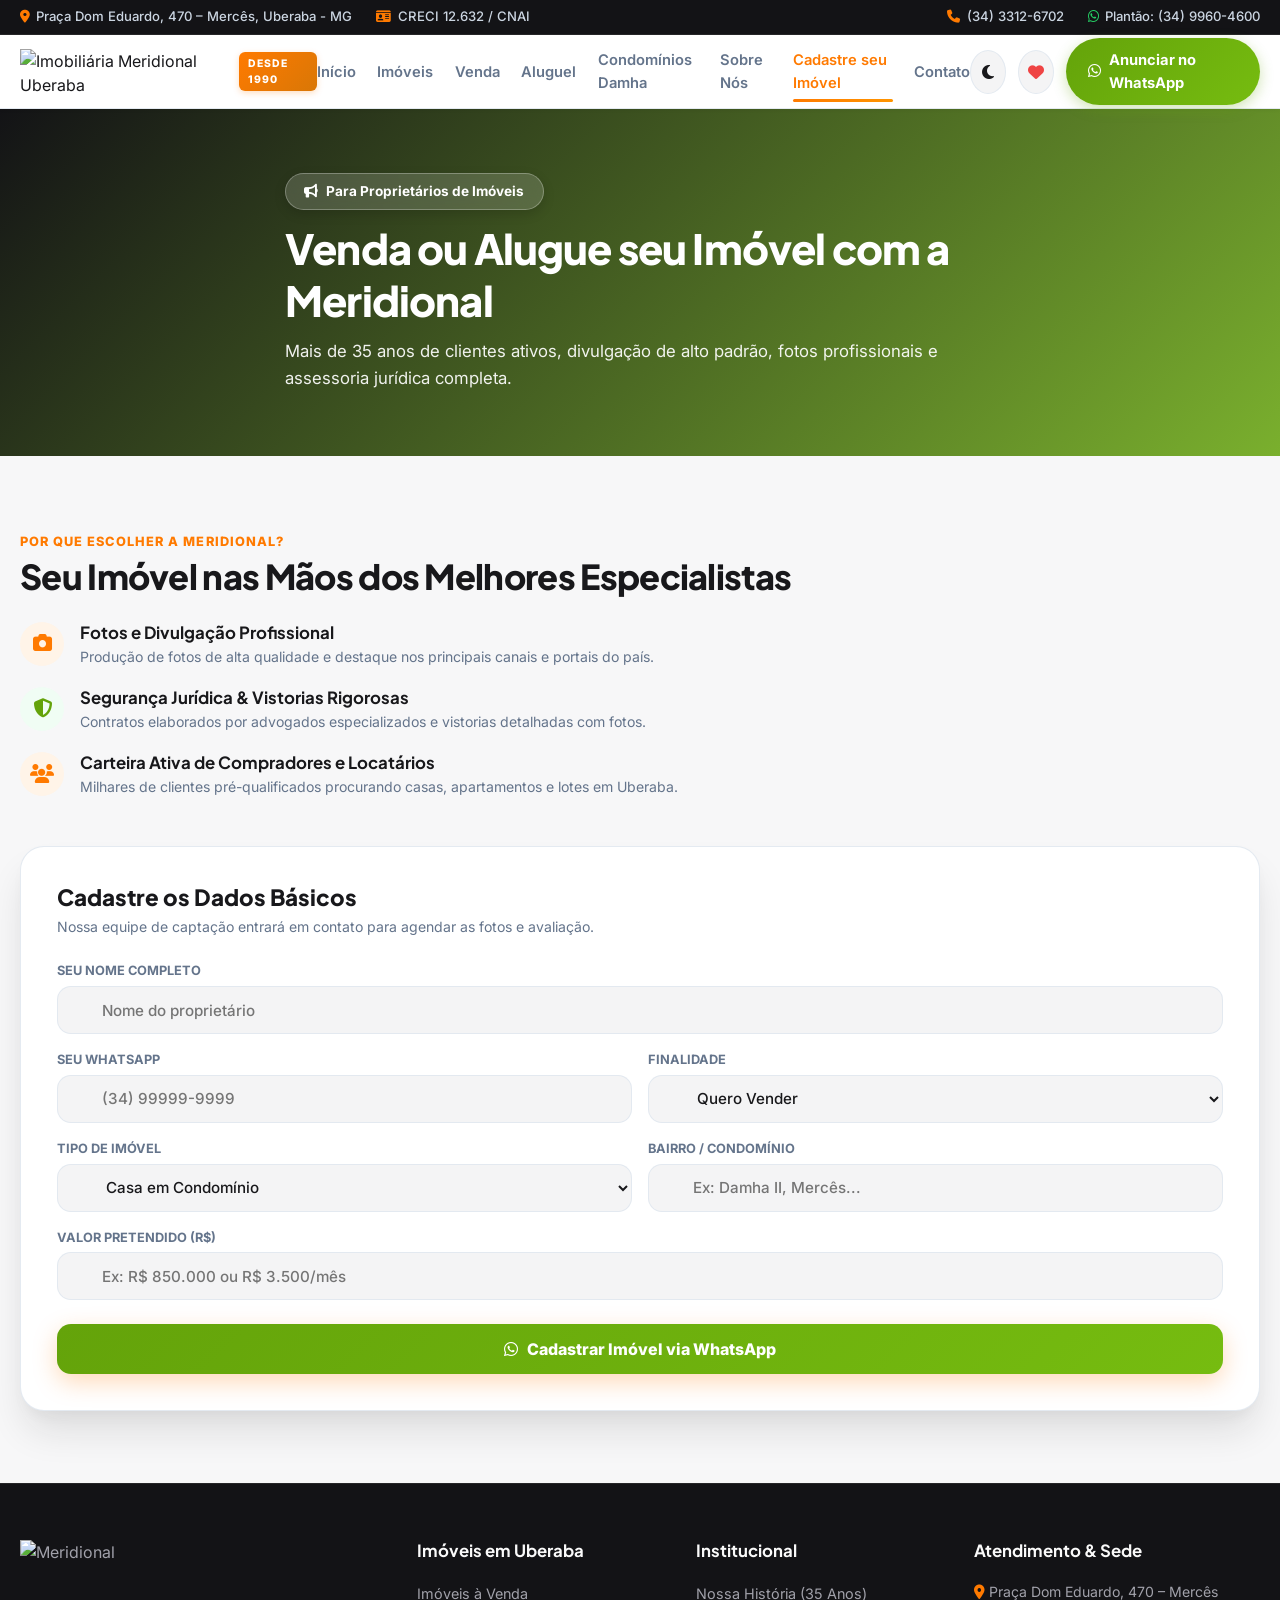
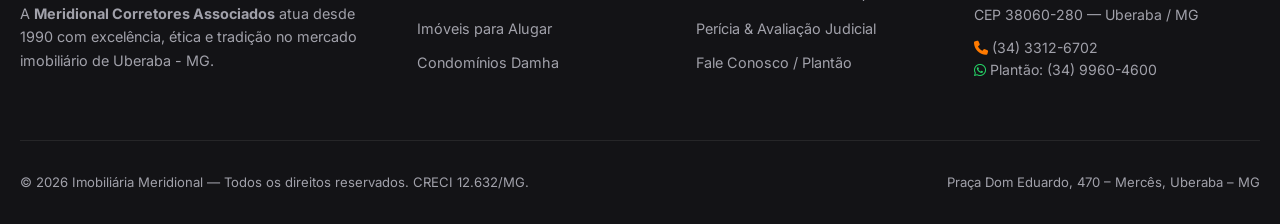
==== anunciar.html @ 5fe3a217 "feat: complete multi-page architecture with property details, catalog, about us, contact, owners, an" ====
<!DOCTYPE html>
<html lang="pt-BR">
<head>
  <meta charset="UTF-8" />
  <meta name="viewport" content="width=device-width, initial-scale=1.0, maximum-scale=5.0" />
  <meta name="theme-color" content="#FF7A00" />
  <title>Cadastre seu Imóvel | Imobiliária Meridional Uberaba</title>

  <!-- PWA & Favicon -->
  <link rel="manifest" href="manifest.json" />
  <link rel="icon" type="image/png" href="https://meridional.imb.br/images/favicon.png" />
  <link rel="apple-touch-icon" href="https://meridional.imb.br/images/favicon.png" />

  <!-- Fonts & Icons -->
  <link rel="preconnect" href="https://fonts.googleapis.com" />
  <link rel="preconnect" href="https://fonts.gstatic.com" crossorigin />
  <link href="https://fonts.googleapis.com/css2?family=Inter:wght@400;500;600;700&family=Plus+Jakarta+Sans:wght@500;600;700;800&display=swap" rel="stylesheet" />
  <link rel="stylesheet" href="https://cdnjs.cloudflare.com/ajax/libs/font-awesome/6.5.1/css/all.min.css" />

  <!-- Stylesheet -->
  <link rel="stylesheet" href="css/styles.css" />
</head>
<body>

  <!-- Top Institutional Bar -->
  <div class="top-institutional-bar">
    <div class="container top-bar-inner">
      <div class="top-bar-info">
        <span><i class="fa-solid fa-location-dot" style="color: var(--primary);"></i> Praça Dom Eduardo, 470 – Mercês, Uberaba - MG</span>
        <span><i class="fa-solid fa-id-card" style="color: var(--primary);"></i> CRECI 12.632 / CNAI</span>
      </div>
      <div class="top-bar-info">
        <span><i class="fa-solid fa-phone" style="color: var(--primary);"></i> (34) 3312-6702</span>
        <span><i class="fa-brands fa-whatsapp" style="color: #25D366;"></i> Plantão: (34) 9960-4600</span>
      </div>
    </div>
  </div>

  <!-- Site Header -->
  <header class="site-header">
    <div class="container header-inner">
      <a href="index.html" class="brand-logo-wrap">
        <img src="https://meridional.imb.br/meridional.png" alt="Imobiliária Meridional Uberaba" class="brand-logo-img" />
        <span class="brand-tag-since">Desde 1990</span>
      </a>

      <!-- Desktop Navigation -->
      <nav class="desktop-nav">
        <a href="index.html" class="nav-link">Início</a>
        <a href="imoveis.html" class="nav-link">Imóveis</a>
        <a href="imoveis.html?finalidade=venda" class="nav-link">Venda</a>
        <a href="imoveis.html?finalidade=aluguel" class="nav-link">Aluguel</a>
        <a href="imoveis.html?tipo=damha" class="nav-link">Condomínios Damha</a>
        <a href="sobre.html" class="nav-link">Sobre Nós</a>
        <a href="anunciar.html" class="nav-link active">Cadastre seu Imóvel</a>
        <a href="contato.html" class="nav-link">Contato</a>
      </nav>

      <!-- Header Actions -->
      <div class="header-actions">
        <button id="themeToggleBtn" class="btn-icon-circle" onclick="window.meridionalApp.toggleTheme()" title="Alternar Modo Escuro / Claro" aria-label="Alternar Tema">
          <i class="fa-solid fa-moon"></i>
        </button>
        <a href="favoritos.html" class="btn-icon-circle" style="position: relative;" title="Meus Favoritos" aria-label="Ver Favoritos">
          <i class="fa-solid fa-heart" style="color: #EF4444;"></i>
          <span class="badge-count favorites-badge-count" style="display: none;">0</span>
        </a>
        <a href="https://api.whatsapp.com/send?phone=553499604600&text=Ol%C3%A1!%20Sou%20propriet%C3%A1rio%20e%20quero%20anunciar%20meu%20im%C3%B3vel." target="_blank" class="btn-header-cta">
          <i class="fa-brands fa-whatsapp"></i> Anunciar no WhatsApp
        </a>
      </div>
    </div>
  </header>

  <!-- Hero Anunciar -->
  <section style="background: linear-gradient(135deg, var(--dark-header) 0%, rgba(100,163,10,0.85) 100%), url('https://meridional.imb.br/img_slyde.php?img=banners/slyde-2.jpg&width=1200&height=400') center/cover no-repeat; padding: 4rem 0; color: #fff;">
    <div class="container text-center" style="max-width: 750px; margin: 0 auto;">
      <div class="hero-pill" style="margin-bottom: 0.75rem;">
        <i class="fa-solid fa-bullhorn"></i> Para Proprietários de Imóveis
      </div>
      <h1 style="font-size: 2.6rem; font-weight: 800; letter-spacing: -0.02em; color: #fff; margin-bottom: 0.75rem;">
        Venda ou Alugue seu Imóvel com a Meridional
      </h1>
      <p style="color: rgba(255,255,255,0.92); font-size: 1.05rem; line-height: 1.6;">
        Mais de 35 anos de clientes ativos, divulgação de alto padrão, fotos profissionais e assessoria jurídica completa.
      </p>
    </div>
  </section>

  <!-- Form & Vantagens -->
  <main class="container section-padding">
    <div style="display: grid; grid-template-columns: 1fr; gap: 3rem; align-items: start;" class="quemsomos-grid">
      <!-- Vantagens de anunciar com a Meridional -->
      <div>
        <span class="section-tag">Por Que Escolher a Meridional?</span>
        <h2 class="section-title" style="margin-bottom: 1.5rem;">Seu Imóvel nas Mãos dos Melhores Especialistas</h2>

        <div style="display: flex; flex-direction: column; gap: 1.25rem;">
          <div style="display: flex; gap: 1rem; align-items: flex-start;">
            <div style="width: 44px; height: 44px; border-radius: 50%; background: var(--primary-light); color: var(--primary); display: flex; align-items: center; justify-content: center; font-size: 1.2rem; flex-shrink: 0;">
              <i class="fa-solid fa-camera"></i>
            </div>
            <div>
              <h4 style="font-weight: 700; font-size: 1.05rem; margin-bottom: 0.2rem;">Fotos e Divulgação Profissional</h4>
              <p style="color: var(--text-muted); font-size: 0.88rem; line-height: 1.5;">Produção de fotos de alta qualidade e destaque nos principais canais e portais do país.</p>
            </div>
          </div>

          <div style="display: flex; gap: 1rem; align-items: flex-start;">
            <div style="width: 44px; height: 44px; border-radius: 50%; background: var(--secondary-light); color: var(--secondary); display: flex; align-items: center; justify-content: center; font-size: 1.2rem; flex-shrink: 0;">
              <i class="fa-solid fa-shield-halved"></i>
            </div>
            <div>
              <h4 style="font-weight: 700; font-size: 1.05rem; margin-bottom: 0.2rem;">Segurança Jurídica & Vistorias Rigorosas</h4>
              <p style="color: var(--text-muted); font-size: 0.88rem; line-height: 1.5;">Contratos elaborados por advogados especializados e vistorias detalhadas com fotos.</p>
            </div>
          </div>

          <div style="display: flex; gap: 1rem; align-items: flex-start;">
            <div style="width: 44px; height: 44px; border-radius: 50%; background: var(--primary-light); color: var(--primary); display: flex; align-items: center; justify-content: center; font-size: 1.2rem; flex-shrink: 0;">
              <i class="fa-solid fa-users"></i>
            </div>
            <div>
              <h4 style="font-weight: 700; font-size: 1.05rem; margin-bottom: 0.2rem;">Carteira Ativa de Compradores e Locatários</h4>
              <p style="color: var(--text-muted); font-size: 0.88rem; line-height: 1.5;">Milhares de clientes pré-qualificados procurando casas, apartamentos e lotes em Uberaba.</p>
            </div>
          </div>
        </div>
      </div>

      <!-- Formulário do Proprietário -->
      <div style="background: var(--bg-card); border-radius: var(--radius-xl); padding: 2.25rem; border: 1px solid var(--border-light); box-shadow: var(--shadow-xl);">
        <h3 style="font-size: 1.4rem; font-weight: 800; margin-bottom: 0.35rem;">Cadastre os Dados Básicos</h3>
        <p style="color: var(--text-muted); font-size: 0.88rem; margin-bottom: 1.5rem;">Nossa equipe de captação entrará em contato para agendar as fotos e avaliação.</p>

        <form id="ownerDirectForm" style="display: flex; flex-direction: column; gap: 1rem;">
          <div>
            <label style="font-size: 0.8rem; font-weight: 700; color: var(--text-muted); text-transform: uppercase; margin-bottom: 0.35rem; display: block;">Seu Nome Completo</label>
            <input type="text" id="ownerName" required placeholder="Nome do proprietário" class="search-input" style="height: 48px; background: var(--bg-card-subtle);" />
          </div>

          <div style="display: grid; grid-template-columns: 1fr 1fr; gap: 1rem;">
            <div>
              <label style="font-size: 0.8rem; font-weight: 700; color: var(--text-muted); text-transform: uppercase; margin-bottom: 0.35rem; display: block;">Seu WhatsApp</label>
              <input type="tel" id="ownerPhone" required placeholder="(34) 99999-9999" class="search-input" style="height: 48px; background: var(--bg-card-subtle);" />
            </div>
            <div>
              <label style="font-size: 0.8rem; font-weight: 700; color: var(--text-muted); text-transform: uppercase; margin-bottom: 0.35rem; display: block;">Finalidade</label>
              <select id="ownerPurpose" class="search-select" style="height: 48px; background: var(--bg-card-subtle);">
                <option value="Venda">Quero Vender</option>
                <option value="Locação">Quero Alugar</option>
                <option value="Venda ou Locação">Venda ou Locação</option>
              </select>
            </div>
          </div>

          <div style="display: grid; grid-template-columns: 1fr 1fr; gap: 1rem;">
            <div>
              <label style="font-size: 0.8rem; font-weight: 700; color: var(--text-muted); text-transform: uppercase; margin-bottom: 0.35rem; display: block;">Tipo de Imóvel</label>
              <select id="ownerType" class="search-select" style="height: 48px; background: var(--bg-card-subtle);">
                <option value="Casa em Condomínio">Casa em Condomínio</option>
                <option value="Casa de Rua">Casa de Rua</option>
                <option value="Apartamento">Apartamento</option>
                <option value="Terreno / Lote">Terreno / Lote</option>
                <option value="Imóvel Comercial">Imóvel Comercial</option>
                <option value="Chácara / Rural">Chácara / Rural</option>
              </select>
            </div>
            <div>
              <label style="font-size: 0.8rem; font-weight: 700; color: var(--text-muted); text-transform: uppercase; margin-bottom: 0.35rem; display: block;">Bairro / Condomínio</label>
              <input type="text" id="ownerNeighborhood" required placeholder="Ex: Damha II, Mercês..." class="search-input" style="height: 48px; background: var(--bg-card-subtle);" />
            </div>
          </div>

          <div>
            <label style="font-size: 0.8rem; font-weight: 700; color: var(--text-muted); text-transform: uppercase; margin-bottom: 0.35rem; display: block;">Valor Pretendido (R$)</label>
            <input type="text" id="ownerPrice" placeholder="Ex: R$ 850.000 ou R$ 3.500/mês" class="search-input" style="height: 48px; background: var(--bg-card-subtle);" />
          </div>

          <button type="submit" class="btn-search-submit" style="margin-top: 0.5rem; height: 50px; font-size: 1rem; background: var(--gradient-secondary);">
            <i class="fa-brands fa-whatsapp"></i> Cadastrar Imóvel via WhatsApp
          </button>
        </form>
      </div>
    </div>
  </main>

  <!-- Mobile Bottom Navigation Bar -->
  <nav class="mobile-bottom-nav">
    <a href="index.html" class="bottom-nav-item">
      <i class="fa-solid fa-house"></i>
      <span>Início</span>
    </a>
    <a href="imoveis.html" class="bottom-nav-item">
      <i class="fa-solid fa-magnifying-glass"></i>
      <span>Buscar</span>
    </a>
    <a href="favoritos.html" class="bottom-nav-item">
      <i class="fa-solid fa-heart"></i>
      <span>Favoritos</span>
      <span class="badge-count favorites-badge-count" style="display: none;">0</span>
    </a>
    <a href="anunciar.html" class="bottom-nav-item active">
      <i class="fa-solid fa-circle-plus"></i>
      <span>Anunciar</span>
    </a>
    <a href="https://api.whatsapp.com/send?phone=553499604600&text=Ol%C3%A1!%20Gostaria%20de%20atendimento%20imobili%C3%A1rio." target="_blank" class="bottom-nav-item">
      <i class="fa-brands fa-whatsapp" style="color: #25D366;"></i>
      <span>WhatsApp</span>
    </a>
  </nav>

  <!-- Site Footer -->
  <footer class="site-footer">
    <div class="container">
      <div class="footer-grid">
        <div>
          <div class="brand-logo-wrap" style="margin-bottom: 1rem;">
            <img src="https://meridional.imb.br/meridional.png" alt="Meridional" class="brand-logo-img" />
          </div>
          <p style="font-size: 0.9rem; line-height: 1.6; margin-bottom: 1.25rem;">
            A <strong>Meridional Corretores Associados</strong> atua desde 1990 com excelência, ética e tradição no mercado imobiliário de Uberaba - MG.
          </p>
        </div>

        <div>
          <h4 class="footer-title">Imóveis em Uberaba</h4>
          <ul class="footer-links">
            <li><a href="imoveis.html?finalidade=venda" class="footer-link">Imóveis à Venda</a></li>
            <li><a href="imoveis.html?finalidade=aluguel" class="footer-link">Imóveis para Alugar</a></li>
            <li><a href="imoveis.html?tipo=damha" class="footer-link">Condomínios Damha</a></li>
          </ul>
        </div>

        <div>
          <h4 class="footer-title">Institucional</h4>
          <ul class="footer-links">
            <li><a href="sobre.html" class="footer-link">Nossa História (35 Anos)</a></li>
            <li><a href="sobre.html#perito" class="footer-link">Perícia & Avaliação Judicial</a></li>
            <li><a href="contato.html" class="footer-link">Fale Conosco / Plantão</a></li>
          </ul>
        </div>

        <div>
          <h4 class="footer-title">Atendimento & Sede</h4>
          <p style="font-size: 0.88rem; line-height: 1.6; margin-bottom: 0.65rem;">
            <i class="fa-solid fa-location-dot" style="color: var(--primary);"></i> Praça Dom Eduardo, 470 – Mercês<br />
            CEP 38060-280 — Uberaba / MG
          </p>
          <p style="font-size: 0.88rem; line-height: 1.6;">
            <i class="fa-solid fa-phone" style="color: var(--primary);"></i> (34) 3312-6702<br />
            <i class="fa-brands fa-whatsapp" style="color: #25D366;"></i> Plantão: (34) 9960-4600
          </p>
        </div>
      </div>

      <div class="footer-bottom">
        <p>© 2026 Imobiliária Meridional — Todos os direitos reservados. CRECI 12.632/MG.</p>
        <p>Praça Dom Eduardo, 470 – Mercês, Uberaba – MG</p>
      </div>
    </div>
  </footer>

  <!-- Scripts -->
  <script src="js/data.js"></script>
  <script src="js/app.js"></script>
  <script>
    document.addEventListener('DOMContentLoaded', () => {
      const form = document.getElementById('ownerDirectForm');
      if (form) {
        form.addEventListener('submit', (e) => {
          e.preventDefault();
          const name = document.getElementById('ownerName').value;
          const phone = document.getElementById('ownerPhone').value;
          const purpose = document.getElementById('ownerPurpose').value;
          const type = document.getElementById('ownerType').value;
          const neighborhood = document.getElementById('ownerNeighborhood').value;
          const price = document.getElementById('ownerPrice').value;

          const msg = `Ol%C3%A1,%20quero%20anunciar%20meu%20im%C3%B3vel%20na%20Meridional:%0A- Propriet%C3%A1rio:%20${encodeURIComponent(name)}%0A- Telefone:%20${encodeURIComponent(phone)}%0A- Finalidade:%20${encodeURIComponent(purpose)}%0A- Tipo:%20${encodeURIComponent(type)}%0A- Bairro:%20${encodeURIComponent(neighborhood)}%0A- Valor%20Pretendido:%20${encodeURIComponent(price)}`;
          window.open(`https://api.whatsapp.com/send?phone=553499604600&text=${msg}`, '_blank');
        });
      }
    });
  </script>
</body>
</html>
---- css/styles.css ----
/* ==========================================================================
   Imobiliária Meridional - Design System & Stylesheet Completo (49 Melhorias)
   Cores Oficiais: Laranja (#FF7A00), Verde (#64A30A/#25D366), Grafite (#18181B)
   PWA, Bottom Sheet, Dual Slider, Comparador, Mapas, Skeleton e Impressão PDF
   ========================================================================== */

:root {
  /* Identidade Visual Meridional Original */
  --primary: #FF7A00;
  --primary-hover: #E66E00;
  --primary-active: #CC6200;
  --primary-light: #FFF4E8;
  --primary-rgb: 255, 122, 0;
  --gradient-primary: linear-gradient(135deg, #FF7A00 0%, #FF9500 100%);
  --gradient-primary-hover: linear-gradient(135deg, #E66E00 0%, #FF7A00 100%);

  --secondary: #64A30A;
  --secondary-hover: #538A07;
  --secondary-light: #F0FDF4;
  --gradient-secondary: linear-gradient(135deg, #64A30A 0%, #76BC10 100%);

  --dark-header: #131316;
  --dark-header-subtle: #1C1C21;

  --accent: #FF7A00;
  --success: #25D366;
  --warning: #F59E0B;
  --danger: #EF4444;

  /* Surfaces & Backgrounds */
  --bg-main: #F7F7F8;
  --bg-card: #FFFFFF;
  --bg-card-glass: rgba(255, 255, 255, 0.92);
  --bg-card-subtle: #F4F4F5;
  
  /* Text & Foregrounds */
  --text-main: #18181B;
  --text-muted: #64748B;
  --text-light: #94A3B8;
  --text-inverse: #FFFFFF;

  /* Borders & Shadows */
  --border-light: rgba(226, 232, 240, 0.9);
  --border-glass: rgba(255, 255, 255, 0.6);
  --border-focus: #FF7A00;
  
  --shadow-xs: 0 1px 2px 0 rgba(0, 0, 0, 0.04);
  --shadow-sm: 0 2px 4px -1px rgba(0, 0, 0, 0.06);
  --shadow-md: 0 6px 16px -2px rgba(24, 24, 27, 0.08), 0 2px 6px -2px rgba(24, 24, 27, 0.03);
  --shadow-lg: 0 12px 24px -4px rgba(24, 24, 27, 0.1), 0 4px 8px -4px rgba(24, 24, 27, 0.04);
  --shadow-xl: 0 24px 38px -6px rgba(24, 24, 27, 0.12), 0 8px 16px -6px rgba(24, 24, 27, 0.05);
  --shadow-glow: 0 8px 24px rgba(255, 122, 0, 0.28);

  /* Layout & Sizing */
  --radius-xs: 6px;
  --radius-sm: 10px;
  --radius-md: 14px;
  --radius-lg: 18px;
  --radius-xl: 24px;
  --radius-full: 9999px;
  --header-height: 74px;
  --bottom-nav-height: 68px;

  /* Typography */
  --font-heading: 'Plus Jakarta Sans', system-ui, -apple-system, sans-serif;
  --font-body: 'Inter', system-ui, -apple-system, sans-serif;
}

/* Dark Theme Overrides */
[data-theme="dark"] {
  --bg-main: #0B0B0E;
  --bg-card: #141418;
  --bg-card-glass: rgba(20, 20, 24, 0.92);
  --bg-card-subtle: #1F1F26;
  
  --text-main: #F8FAFC;
  --text-muted: #94A3B8;
  --text-light: #64748B;

  --border-light: rgba(51, 65, 85, 0.5);
  --border-glass: rgba(255, 255, 255, 0.07);

  --shadow-md: 0 6px 16px -2px rgba(0, 0, 0, 0.6);
  --shadow-lg: 0 12px 24px -4px rgba(0, 0, 0, 0.7);
  --shadow-xl: 0 24px 38px -6px rgba(0, 0, 0, 0.8);
  --shadow-glow: 0 8px 24px rgba(255, 122, 0, 0.4);
}

/* Reset & Base */
*, *::before, *::after {
  box-sizing: border-box;
  margin: 0;
  padding: 0;
  -webkit-tap-highlight-color: transparent;
}

html {
  font-size: 16px;
  scroll-behavior: smooth;
}

body {
  font-family: var(--font-body);
  background-color: var(--bg-main);
  color: var(--text-main);
  line-height: 1.5;
  overflow-x: hidden;
  padding-bottom: var(--bottom-nav-height);
  transition: background-color 0.3s ease, color 0.3s ease;
}

@media (min-width: 1024px) {
  body {
    padding-bottom: 0;
  }
}

img {
  max-width: 100%;
  height: auto;
  display: block;
}

button, input, select, textarea {
  font-family: inherit;
  font-size: 1rem;
  border: none;
  outline: none;
}

button {
  cursor: pointer;
  user-select: none;
}

a {
  color: inherit;
  text-decoration: none;
}

h1, h2, h3, h4, h5, h6 {
  font-family: var(--font-heading);
  font-weight: 700;
  color: var(--text-main);
  line-height: 1.25;
}

.container {
  width: 100%;
  max-width: 1280px;
  margin-left: auto;
  margin-right: auto;
  padding-left: 1.25rem;
  padding-right: 1.25rem;
}

.section-padding {
  padding-top: 3rem;
  padding-bottom: 3rem;
}

@media (min-width: 768px) {
  .section-padding {
    padding-top: 4.5rem;
    padding-bottom: 4.5rem;
  }
}

/* Top Institutional Mini-Bar */
.top-institutional-bar {
  background: var(--dark-header);
  color: #CBD5E1;
  font-size: 0.82rem;
  padding: 0.45rem 0;
  border-bottom: 1px solid rgba(255, 255, 255, 0.08);
}

.top-bar-inner {
  display: flex;
  justify-content: space-between;
  align-items: center;
}

.top-bar-info {
  display: flex;
  align-items: center;
  gap: 1.5rem;
}

.top-bar-info span {
  display: flex;
  align-items: center;
  gap: 0.4rem;
  font-weight: 500;
}

/* Site Header */
.site-header {
  position: sticky;
  top: 0;
  left: 0;
  right: 0;
  height: var(--header-height);
  background: var(--bg-card-glass);
  backdrop-filter: blur(20px);
  -webkit-backdrop-filter: blur(20px);
  border-bottom: 1px solid var(--border-light);
  z-index: 1000;
  display: flex;
  align-items: center;
  box-shadow: var(--shadow-sm);
  transition: all 0.3s cubic-bezier(0.16, 1, 0.3, 1);
}

.header-inner {
  display: flex;
  align-items: center;
  justify-content: space-between;
  width: 100%;
}

.brand-logo-wrap {
  display: flex;
  align-items: center;
  gap: 0.9rem;
  cursor: pointer;
  transition: transform 0.2s ease;
}

.brand-logo-wrap:hover {
  transform: scale(1.02);
}

.brand-logo-img {
  height: 46px;
  width: auto;
  object-fit: contain;
}

.brand-logo-fallback {
  display: flex;
  align-items: center;
  gap: 0.5rem;
  font-weight: 800;
  font-size: 1.35rem;
  color: var(--text-main);
  letter-spacing: -0.02em;
}

.brand-tag-since {
  font-size: 0.65rem;
  font-weight: 800;
  text-transform: uppercase;
  background: linear-gradient(135deg, #FF7A00 0%, #D97706 100%);
  color: #fff;
  padding: 0.25rem 0.55rem;
  border-radius: var(--radius-xs);
  letter-spacing: 0.08em;
  box-shadow: 0 2px 6px rgba(255, 122, 0, 0.25);
}

.desktop-nav {
  display: none;
  align-items: center;
  gap: 1.35rem;
}

@media (min-width: 1024px) {
  .desktop-nav {
    display: flex;
  }
}

.nav-link {
  font-weight: 600;
  font-size: 0.92rem;
  color: var(--text-muted);
  transition: all 0.2s ease;
  position: relative;
  padding: 0.5rem 0;
}

.nav-link:hover, .nav-link.active {
  color: var(--primary);
}

.nav-link.active::after {
  content: '';
  position: absolute;
  bottom: 0;
  left: 0;
  right: 0;
  height: 3px;
  background: var(--gradient-primary);
  border-radius: 2px;
}

.header-actions {
  display: flex;
  align-items: center;
  gap: 0.75rem;
}

.btn-icon-circle {
  width: 44px;
  height: 44px;
  border-radius: 50%;
  background: var(--bg-card-subtle);
  color: var(--text-main);
  display: flex;
  align-items: center;
  justify-content: center;
  border: 1px solid var(--border-light);
  transition: all 0.2s ease;
}

.btn-icon-circle:hover {
  background: var(--primary-light);
  color: var(--primary);
  border-color: var(--primary);
  transform: translateY(-2px);
  box-shadow: var(--shadow-sm);
}

.btn-header-cta {
  display: none;
  align-items: center;
  gap: 0.5rem;
  background: var(--gradient-secondary);
  color: #fff;
  padding: 0.7rem 1.35rem;
  border-radius: var(--radius-full);
  font-weight: 700;
  font-size: 0.92rem;
  box-shadow: 0 4px 14px rgba(100, 163, 10, 0.3);
  transition: all 0.25s cubic-bezier(0.16, 1, 0.3, 1);
}

@media (min-width: 768px) {
  .btn-header-cta {
    display: inline-flex;
  }
}

.btn-header-cta:hover {
  transform: translateY(-2px);
  box-shadow: 0 6px 20px rgba(100, 163, 10, 0.4);
}

/* Mobile Bottom Navigation Bar */
.mobile-bottom-nav {
  position: fixed;
  bottom: 0;
  left: 0;
  right: 0;
  height: var(--bottom-nav-height);
  background: var(--bg-card-glass);
  backdrop-filter: blur(24px);
  -webkit-backdrop-filter: blur(24px);
  border-top: 1px solid var(--border-light);
  display: flex;
  align-items: center;
  justify-content: space-around;
  z-index: 1000;
  padding-bottom: env(safe-area-inset-bottom, 0);
  box-shadow: 0 -4px 20px rgba(0, 0, 0, 0.08);
}

@media (min-width: 1024px) {
  .mobile-bottom-nav {
    display: none;
  }
}

.bottom-nav-item {
  display: flex;
  flex-direction: column;
  align-items: center;
  justify-content: center;
  gap: 0.2rem;
  color: var(--text-muted);
  font-size: 0.72rem;
  font-weight: 600;
  flex: 1;
  height: 100%;
  position: relative;
  transition: all 0.2s ease;
}

.bottom-nav-item i {
  font-size: 1.25rem;
  transition: transform 0.2s cubic-bezier(0.175, 0.885, 0.32, 1.275);
}

.bottom-nav-item.active {
  color: var(--primary);
}

.bottom-nav-item.active i {
  transform: translateY(-3px) scale(1.1);
}

.bottom-nav-item .badge-count {
  position: absolute;
  top: 6px;
  right: calc(50% - 16px);
  background: var(--gradient-primary);
  color: #fff;
  font-size: 0.65rem;
  font-weight: 800;
  min-width: 18px;
  height: 18px;
  border-radius: 9px;
  display: flex;
  align-items: center;
  justify-content: center;
  padding: 0 4px;
  box-shadow: 0 2px 6px rgba(255, 122, 0, 0.4);
}

/* Hero Section */
.hero-section {
  position: relative;
  background: linear-gradient(135deg, rgba(19, 19, 22, 0.94) 0%, rgba(255, 122, 0, 0.82) 100%), url('https://meridional.imb.br/img_slyde.php?img=banners/slyde-1.jpg&width=1200&height=420') center/cover no-repeat;
  padding-top: 3rem;
  padding-bottom: 4rem;
  color: #fff;
  border-bottom: 1px solid rgba(255, 255, 255, 0.1);
}

@media (min-width: 768px) {
  .hero-section {
    padding-top: 4.5rem;
    padding-bottom: 5.5rem;
  }
}

.hero-pill {
  display: inline-flex;
  align-items: center;
  gap: 0.5rem;
  background: rgba(255, 255, 255, 0.16);
  backdrop-filter: blur(12px);
  -webkit-backdrop-filter: blur(12px);
  border: 1px solid rgba(255, 255, 255, 0.28);
  padding: 0.45rem 1.15rem;
  border-radius: var(--radius-full);
  font-size: 0.85rem;
  font-weight: 700;
  margin-bottom: 1.25rem;
  color: #fff;
  box-shadow: 0 4px 12px rgba(0, 0, 0, 0.15);
}

.hero-title {
  font-size: 2.25rem;
  font-weight: 800;
  line-height: 1.15;
  color: #fff;
  margin-bottom: 0.85rem;
  letter-spacing: -0.03em;
  text-shadow: 0 2px 8px rgba(0, 0, 0, 0.2);
}

@media (min-width: 768px) {
  .hero-title {
    font-size: 3.4rem;
  }
}

.hero-subtitle {
  font-size: 1.05rem;
  color: rgba(255, 255, 255, 0.92);
  max-width: 680px;
  margin-bottom: 2rem;
  line-height: 1.6;
  text-shadow: 0 1px 4px rgba(0, 0, 0, 0.15);
}

/* Search Card & Autocomplete */
.search-card-wrapper {
  background: var(--bg-card-glass);
  backdrop-filter: blur(24px);
  -webkit-backdrop-filter: blur(24px);
  border-radius: var(--radius-xl);
  padding: 1.35rem;
  box-shadow: var(--shadow-xl);
  border: 1px solid var(--border-glass);
  color: var(--text-main);
  max-width: 1060px;
  position: relative;
  z-index: 10;
}

@media (min-width: 768px) {
  .search-card-wrapper {
    padding: 1.75rem;
  }
}

.search-tabs {
  display: flex;
  gap: 0.5rem;
  margin-bottom: 1.25rem;
  border-bottom: 1px solid var(--border-light);
  padding-bottom: 0.85rem;
  overflow-x: auto;
  scrollbar-width: none;
}

.search-tabs::-webkit-scrollbar {
  display: none;
}

.search-tab-btn {
  background: var(--bg-card-subtle);
  color: var(--text-muted);
  font-weight: 700;
  font-size: 0.92rem;
  padding: 0.55rem 1.35rem;
  border-radius: var(--radius-full);
  border: 1px solid transparent;
  transition: all 0.25s ease;
  white-space: nowrap;
}

.search-tab-btn:hover {
  color: var(--primary);
  background: var(--primary-light);
}

.search-tab-btn.active {
  background: var(--gradient-primary);
  color: #fff;
  border-color: transparent;
  box-shadow: 0 4px 14px rgba(255, 122, 0, 0.35);
  transform: translateY(-1px);
}

.search-grid {
  display: grid;
  grid-template-columns: 1fr;
  gap: 1rem;
}

@media (min-width: 768px) {
  .search-grid {
    grid-template-columns: 1.4fr 1.2fr 1fr auto;
    align-items: end;
  }
}

.search-field {
  display: flex;
  flex-direction: column;
  gap: 0.4rem;
  position: relative;
}

.search-label {
  font-size: 0.78rem;
  font-weight: 700;
  color: var(--text-muted);
  text-transform: uppercase;
  letter-spacing: 0.05em;
}

.search-input-wrap {
  position: relative;
  display: flex;
  align-items: center;
}

.search-input-wrap i {
  position: absolute;
  left: 1.1rem;
  color: var(--primary);
  font-size: 1rem;
  pointer-events: none;
}

.search-input, .search-select {
  width: 100%;
  height: 52px;
  background: var(--bg-card-subtle);
  border: 1px solid var(--border-light);
  border-radius: var(--radius-md);
  padding: 0 1rem 0 2.75rem;
  font-size: 0.95rem;
  font-weight: 500;
  color: var(--text-main);
  transition: all 0.2s cubic-bezier(0.16, 1, 0.3, 1);
}

.search-input:focus, .search-select:focus {
  border-color: var(--primary);
  background: var(--bg-card);
  box-shadow: 0 0 0 4px rgba(255, 122, 0, 0.15);
}

/* Autocomplete Suggestion Dropdown */
.autocomplete-dropdown {
  position: absolute;
  top: calc(100% + 6px);
  left: 0;
  right: 0;
  background: var(--bg-card);
  border: 1px solid var(--border-light);
  border-radius: var(--radius-md);
  box-shadow: var(--shadow-xl);
  max-height: 240px;
  overflow-y: auto;
  z-index: 120;
  display: none;
}

.autocomplete-item {
  padding: 0.75rem 1.15rem;
  font-size: 0.9rem;
  color: var(--text-main);
  cursor: pointer;
  display: flex;
  align-items: center;
  justify-content: space-between;
  border-bottom: 1px solid var(--border-light);
  transition: all 0.15s ease;
}

.autocomplete-item:last-child {
  border-bottom: none;
}

.autocomplete-item:hover {
  background: var(--primary-light);
  color: var(--primary);
  padding-left: 1.35rem;
}

.btn-search-submit {
  height: 52px;
  background: var(--gradient-primary);
  color: #fff;
  font-weight: 800;
  font-size: 1rem;
  padding: 0 1.85rem;
  border-radius: var(--radius-md);
  display: flex;
  align-items: center;
  justify-content: center;
  gap: 0.6rem;
  box-shadow: var(--shadow-glow);
  transition: all 0.25s cubic-bezier(0.16, 1, 0.3, 1);
}

.btn-search-submit:hover {
  background: var(--gradient-primary-hover);
  transform: translateY(-2px);
  box-shadow: 0 10px 28px rgba(255, 122, 0, 0.4);
}

.btn-search-submit:active {
  transform: translateY(0);
}

/* Quick Category Chips */
.chips-container {
  display: flex;
  gap: 0.6rem;
  overflow-x: auto;
  padding: 1.25rem 0 0.25rem 0;
  scrollbar-width: none;
}

.chips-container::-webkit-scrollbar {
  display: none;
}

.chip-btn {
  display: inline-flex;
  align-items: center;
  gap: 0.45rem;
  padding: 0.55rem 1rem;
  background: var(--bg-card);
  border: 1px solid var(--border-light);
  border-radius: var(--radius-full);
  font-size: 0.88rem;
  font-weight: 600;
  color: var(--text-muted);
  white-space: nowrap;
  box-shadow: var(--shadow-sm);
  transition: all 0.2s ease;
}

.chip-btn:hover {
  border-color: var(--primary);
  color: var(--primary);
}

.chip-btn.active {
  background: var(--primary-light);
  border-color: var(--primary);
  color: var(--primary);
  font-weight: 800;
}

/* Recent Search Tags */
.recent-searches-row {
  display: flex;
  align-items: center;
  gap: 0.5rem;
  overflow-x: auto;
  padding-top: 0.75rem;
  font-size: 0.8rem;
  color: var(--text-muted);
}

.recent-search-pill {
  background: var(--bg-card-subtle);
  border: 1px solid var(--border-light);
  padding: 0.25rem 0.65rem;
  border-radius: var(--radius-full);
  cursor: pointer;
  white-space: nowrap;
  transition: all 0.2s ease;
}

.recent-search-pill:hover {
  border-color: var(--primary);
  color: var(--primary);
}

/* Section Header */
.section-header-wrap {
  display: flex;
  justify-content: space-between;
  align-items: flex-end;
  margin-bottom: 1.5rem;
}

.section-tag {
  color: var(--primary);
  font-size: 0.8rem;
  font-weight: 800;
  text-transform: uppercase;
  letter-spacing: 0.08em;
}

.section-title {
  font-size: 1.65rem;
  font-weight: 800;
  letter-spacing: -0.02em;
  margin-top: 0.2rem;
}

@media (min-width: 768px) {
  .section-title {
    font-size: 2.15rem;
  }
}

.carousel-nav-btns {
  display: none;
  gap: 0.5rem;
}

@media (min-width: 768px) {
  .carousel-nav-btns {
    display: flex;
  }
}

.btn-carousel-arrow {
  width: 40px;
  height: 40px;
  border-radius: 50%;
  background: var(--bg-card);
  border: 1px solid var(--border-light);
  color: var(--text-main);
  display: flex;
  align-items: center;
  justify-content: center;
  font-size: 0.95rem;
  box-shadow: var(--shadow-sm);
  transition: all 0.2s ease;
}

.btn-carousel-arrow:hover {
  background: var(--primary);
  color: #fff;
  border-color: var(--primary);
}

/* Horizontal Scroll Container */
.horizontal-scroll-row {
  display: flex;
  gap: 1.25rem;
  overflow-x: auto;
  scroll-snap-type: x mandatory;
  padding: 0.5rem 0.25rem 1.5rem 0.25rem;
  scrollbar-width: thin;
  scrollbar-color: var(--primary) transparent;
  -webkit-overflow-scrolling: touch;
  overscroll-behavior-x: contain;
}

.horizontal-scroll-row::-webkit-scrollbar {
  height: 6px;
}

.horizontal-scroll-row::-webkit-scrollbar-thumb {
  background: var(--border-light);
  border-radius: 3px;
}

.horizontal-scroll-row:hover::-webkit-scrollbar-thumb {
  background: var(--primary);
}

/* Property Card */
.property-card-horizontal {
  flex: 0 0 295px;
  scroll-snap-align: start;
  background: var(--bg-card);
  border: 1px solid var(--border-light);
  border-radius: var(--radius-lg);
  overflow: hidden;
  box-shadow: var(--shadow-sm);
  transition: all 0.3s cubic-bezier(0.16, 1, 0.3, 1);
  display: flex;
  flex-direction: column;
}

@media (min-width: 768px) {
  .property-card-horizontal {
    flex: 0 0 335px;
  }
}

.property-card-horizontal:hover {
  transform: translateY(-6px);
  box-shadow: var(--shadow-xl);
  border-color: rgba(255, 122, 0, 0.45);
}

.card-image-wrap {
  position: relative;
  aspect-ratio: 16 / 10;
  overflow: hidden;
  background: #E2E8F0;
}

.card-image {
  width: 100%;
  height: 100%;
  object-fit: cover;
  transition: transform 0.6s cubic-bezier(0.16, 1, 0.3, 1);
}

.property-card-horizontal:hover .card-image {
  transform: scale(1.08);
}

/* Base dark protective gradient on image for badge contrast */
.card-image-wrap::after {
  content: '';
  position: absolute;
  inset: 0;
  background: linear-gradient(180deg, rgba(0, 0, 0, 0.25) 0%, transparent 40%, rgba(0, 0, 0, 0.45) 100%);
  pointer-events: none;
}

/* Dot pagination overlay on image */
.card-image-dots {
  position: absolute;
  bottom: 0.65rem;
  left: 50%;
  transform: translateX(-50%);
  display: flex;
  gap: 0.35rem;
  z-index: 3;
}

.card-dot {
  width: 6px;
  height: 6px;
  border-radius: 50%;
  background: rgba(255, 255, 255, 0.6);
  transition: all 0.2s ease;
}

.card-dot.active {
  background: #fff;
  width: 16px;
  border-radius: 3px;
  box-shadow: 0 1px 4px rgba(0, 0, 0, 0.3);
}

.card-badge {
  position: absolute;
  top: 0.85rem;
  left: 0.85rem;
  background: var(--gradient-primary);
  color: #fff;
  font-size: 0.72rem;
  font-weight: 800;
  padding: 0.35rem 0.75rem;
  border-radius: var(--radius-full);
  box-shadow: 0 3px 10px rgba(0, 0, 0, 0.25);
  letter-spacing: 0.02em;
  z-index: 2;
}

.card-purpose-badge {
  position: absolute;
  top: 0.85rem;
  right: 0.85rem;
  background: rgba(19, 19, 22, 0.85);
  backdrop-filter: blur(8px);
  -webkit-backdrop-filter: blur(8px);
  color: #fff;
  font-size: 0.7rem;
  font-weight: 800;
  text-transform: uppercase;
  padding: 0.3rem 0.65rem;
  border-radius: var(--radius-sm);
  border: 1px solid rgba(255, 255, 255, 0.15);
  letter-spacing: 0.05em;
  z-index: 2;
}

.card-favorite-btn {
  position: absolute;
  bottom: 0.75rem;
  right: 0.85rem;
  width: 38px;
  height: 38px;
  border-radius: 50%;
  background: rgba(255, 255, 255, 0.92);
  backdrop-filter: blur(8px);
  -webkit-backdrop-filter: blur(8px);
  color: #64748B;
  display: flex;
  align-items: center;
  justify-content: center;
  font-size: 1rem;
  box-shadow: 0 4px 12px rgba(0, 0, 0, 0.18);
  transition: all 0.2s cubic-bezier(0.175, 0.885, 0.32, 1.275);
  z-index: 4;
}

.card-favorite-btn:hover {
  transform: scale(1.1);
  color: #EF4444;
}

.card-favorite-btn.favorited {
  color: #EF4444;
  background: #fff;
  animation: heartExplode 0.4s cubic-bezier(0.175, 0.885, 0.32, 1.275);
}

@keyframes heartExplode {
  0% { transform: scale(1); }
  50% { transform: scale(1.4); }
  100% { transform: scale(1); }
}

.card-content {
  padding: 1.25rem;
  display: flex;
  flex-direction: column;
  flex: 1;
}

.card-location {
  display: flex;
  align-items: center;
  gap: 0.4rem;
  color: var(--text-muted);
  font-size: 0.82rem;
  font-weight: 600;
  margin-bottom: 0.35rem;
}

.card-location i {
  color: var(--primary);
}

.card-title {
  font-size: 1.12rem;
  font-weight: 800;
  margin-bottom: 0.65rem;
  color: var(--text-main);
  line-height: 1.35;
  display: -webkit-box;
  -webkit-line-clamp: 2;
  -webkit-box-orient: vertical;
  overflow: hidden;
  height: 2.7rem;
}

.card-price-row {
  display: flex;
  align-items: baseline;
  justify-content: space-between;
  margin-bottom: 0.85rem;
}

.card-price {
  font-size: 1.4rem;
  font-weight: 800;
  color: var(--primary);
  letter-spacing: -0.02em;
  font-family: var(--font-heading);
}

.card-views-badge {
  font-size: 0.72rem;
  font-weight: 600;
  color: var(--text-muted);
  display: flex;
  align-items: center;
  gap: 0.25rem;
}

.card-specs {
  display: grid;
  grid-template-columns: repeat(4, 1fr);
  gap: 0.35rem;
  padding: 0.75rem 0;
  border-top: 1px solid var(--border-light);
  border-bottom: 1px solid var(--border-light);
  margin-bottom: 1.15rem;
}

.spec-item {
  display: flex;
  flex-direction: column;
  align-items: center;
  text-align: center;
  gap: 0.15rem;
}

.spec-item i {
  color: var(--primary);
  font-size: 0.9rem;
}

.spec-value {
  font-size: 0.85rem;
  font-weight: 700;
  color: var(--text-main);
}

.spec-label {
  font-size: 0.65rem;
  color: var(--text-muted);
  font-weight: 600;
  text-transform: uppercase;
  letter-spacing: 0.02em;
}

.card-actions {
  display: flex;
  gap: 0.5rem;
  margin-top: auto;
}

.btn-card-details {
  flex: 1;
  background: var(--gradient-secondary);
  color: #fff;
  font-weight: 700;
  font-size: 0.88rem;
  padding: 0.7rem 0.5rem;
  border-radius: var(--radius-md);
  text-align: center;
  box-shadow: 0 3px 8px rgba(100, 163, 10, 0.25);
  transition: all 0.2s cubic-bezier(0.16, 1, 0.3, 1);
}

.btn-card-details:hover {
  transform: translateY(-2px);
  box-shadow: 0 6px 14px rgba(100, 163, 10, 0.35);
}

.btn-card-compare {
  width: 42px;
  background: var(--bg-card-subtle);
  color: var(--text-muted);
  border: 1px solid var(--border-light);
  border-radius: var(--radius-md);
  display: flex;
  align-items: center;
  justify-content: center;
  font-size: 1rem;
  transition: all 0.2s ease;
}

.btn-card-compare:hover {
  border-color: var(--primary);
  color: var(--primary);
}

.btn-card-compare.active {
  background: var(--primary-light);
  color: var(--primary);
  border-color: var(--primary);
}

.btn-card-whatsapp {
  width: 44px;
  background: #25D366;
  color: #fff;
  border-radius: var(--radius-md);
  display: flex;
  align-items: center;
  justify-content: center;
  font-size: 1.25rem;
  transition: all 0.2s ease;
  box-shadow: 0 4px 10px rgba(37, 211, 102, 0.25);
}

.btn-card-whatsapp:hover {
  background: #20BA5C;
  transform: translateY(-2px);
  box-shadow: 0 6px 14px rgba(37, 211, 102, 0.35);
}

/* Skeleton Loading Shimmer */
.skeleton-card {
  flex: 0 0 300px;
  background: var(--bg-card);
  border: 1px solid var(--border-light);
  border-radius: var(--radius-lg);
  overflow: hidden;
  height: 380px;
  position: relative;
}

.skeleton-shimmer {
  position: absolute;
  inset: 0;
  background: linear-gradient(90deg, transparent, rgba(255, 255, 255, 0.4), transparent);
  animation: shimmer 1.5s infinite;
}

@keyframes shimmer {
  0% { transform: translateX(-100%); }
  100% { transform: translateX(100%); }
}

/* Search Results Grid */
.search-results-box {
  background: var(--bg-card);
  border-radius: var(--radius-lg);
  border: 1px solid var(--border-light);
  padding: 1.5rem;
  margin-bottom: 2rem;
  box-shadow: var(--shadow-lg);
}

.properties-grid {
  display: grid;
  grid-template-columns: 1fr;
  gap: 1.25rem;
}

@media (min-width: 640px) {
  .properties-grid {
    grid-template-columns: repeat(2, 1fr);
  }
}

@media (min-width: 1024px) {
  .properties-grid {
    grid-template-columns: repeat(3, 1fr);
  }
}

/* Developments / Lançamentos */
.dev-card {
  flex: 0 0 310px;
  scroll-snap-align: start;
  position: relative;
  border-radius: var(--radius-lg);
  overflow: hidden;
  height: 380px;
  box-shadow: var(--shadow-lg);
  display: flex;
  flex-direction: column;
  justify-content: flex-end;
  padding: 1.5rem;
  color: #fff;
  transition: all 0.3s ease;
}

@media (min-width: 768px) {
  .dev-card {
    flex: 0 0 380px;
  }
}

.dev-card:hover {
  transform: translateY(-4px);
  box-shadow: var(--shadow-xl);
}

.dev-bg {
  position: absolute;
  inset: 0;
  width: 100%;
  height: 100%;
  object-fit: cover;
  transition: transform 0.6s ease;
  z-index: 1;
}

.dev-card:hover .dev-bg {
  transform: scale(1.08);
}

.dev-overlay {
  position: absolute;
  inset: 0;
  background: linear-gradient(180deg, rgba(24, 24, 27, 0.2) 0%, rgba(24, 24, 27, 0.95) 100%);
  z-index: 2;
}

.dev-content {
  position: relative;
  z-index: 3;
}

.dev-badge {
  display: inline-block;
  background: var(--primary);
  color: #fff;
  font-size: 0.72rem;
  font-weight: 800;
  padding: 0.3rem 0.75rem;
  border-radius: var(--radius-full);
  margin-bottom: 0.5rem;
}

.dev-title {
  font-size: 1.5rem;
  font-weight: 800;
  color: #fff;
  margin-bottom: 0.25rem;
}

.dev-subtitle {
  font-size: 0.88rem;
  color: rgba(255, 255, 255, 0.85);
  margin-bottom: 0.75rem;
}

.dev-highlights {
  display: flex;
  flex-wrap: wrap;
  gap: 0.35rem;
  margin-bottom: 1rem;
}

.dev-tag {
  background: rgba(255, 255, 255, 0.2);
  backdrop-filter: blur(6px);
  padding: 0.2rem 0.5rem;
  border-radius: var(--radius-sm);
  font-size: 0.72rem;
  font-weight: 500;
}

.dev-price-btn {
  display: flex;
  align-items: center;
  justify-content: space-between;
}

.dev-price-val {
  font-size: 1.15rem;
  font-weight: 800;
  color: #fff;
}

/* Interactive Map View Container */
.map-view-wrapper {
  height: 420px;
  border-radius: var(--radius-lg);
  overflow: hidden;
  border: 1px solid var(--border-light);
  box-shadow: var(--shadow-md);
  margin-bottom: 2rem;
  z-index: 10;
}

/* Simulator Section */
.simulator-section {
  background: var(--bg-card);
  border-radius: var(--radius-lg);
  padding: 1.75rem;
  border: 1px solid var(--border-light);
  box-shadow: var(--shadow-xl);
}

@media (min-width: 768px) {
  .simulator-section {
    padding: 2.75rem;
  }
}

.simulator-grid {
  display: grid;
  grid-template-columns: 1fr;
  gap: 2rem;
}

@media (min-width: 1024px) {
  .simulator-grid {
    grid-template-columns: 1.2fr 1fr;
    align-items: center;
  }
}

.range-slider-group {
  margin-bottom: 1.25rem;
}

.range-label-row {
  display: flex;
  justify-content: space-between;
  font-weight: 700;
  font-size: 0.92rem;
  margin-bottom: 0.4rem;
}

.range-input {
  width: 100%;
  height: 8px;
  background: var(--border-light);
  border-radius: var(--radius-full);
  appearance: none;
  outline: none;
  cursor: pointer;
}

.range-input::-webkit-slider-thumb {
  appearance: none;
  width: 22px;
  height: 22px;
  border-radius: 50%;
  background: var(--primary);
  border: 3px solid #fff;
  box-shadow: 0 2px 6px rgba(0, 0, 0, 0.2);
  cursor: pointer;
  transition: transform 0.15s ease;
}

.calc-result-card {
  background: linear-gradient(135deg, var(--dark-header), #27272A);
  color: #fff;
  border-radius: var(--radius-lg);
  padding: 2rem;
  box-shadow: var(--shadow-xl);
  display: flex;
  flex-direction: column;
  gap: 1.15rem;
}

.calc-stat-row {
  display: flex;
  justify-content: space-between;
  align-items: center;
  border-bottom: 1px solid rgba(255, 255, 255, 0.12);
  padding-bottom: 0.65rem;
}

.calc-stat-label {
  font-size: 0.82rem;
  color: rgba(255, 255, 255, 0.8);
}

.calc-stat-value {
  font-size: 1.25rem;
  font-weight: 800;
  color: #fff;
}

.calc-stat-value.highlight {
  color: #34D399;
  font-size: 1.55rem;
}

/* Property Comparator Bar (Sticky Bottom) */
.comparator-bar {
  position: fixed;
  bottom: var(--bottom-nav-height);
  left: 1rem;
  right: 1rem;
  background: var(--dark-header);
  color: #fff;
  border-radius: var(--radius-lg);
  padding: 0.75rem 1.25rem;
  display: none;
  align-items: center;
  justify-content: space-between;
  box-shadow: var(--shadow-xl);
  z-index: 1050;
  animation: slideUp 0.3s cubic-bezier(0.16, 1, 0.3, 1);
}

@media (min-width: 1024px) {
  .comparator-bar {
    bottom: 1.5rem;
    left: auto;
    right: 2rem;
    width: 480px;
  }
}

@keyframes slideUp {
  from { transform: translateY(100%); opacity: 0; }
  to { transform: translateY(0); opacity: 1; }
}

/* FAQ Accordion */
.faq-accordion {
  display: flex;
  flex-direction: column;
  gap: 0.85rem;
  max-width: 900px;
  margin: 0 auto;
}

.faq-item {
  background: var(--bg-card);
  border: 1px solid var(--border-light);
  border-radius: var(--radius-md);
  overflow: hidden;
  transition: all 0.2s ease;
}

.faq-question {
  padding: 1.15rem 1.5rem;
  font-weight: 700;
  font-size: 1rem;
  display: flex;
  justify-content: space-between;
  align-items: center;
  cursor: pointer;
  user-select: none;
}

.faq-question i {
  color: var(--primary);
  transition: transform 0.3s ease;
}

.faq-item.active .faq-question i {
  transform: rotate(180deg);
}

.faq-answer {
  padding: 0 1.5rem 1.15rem 1.5rem;
  color: var(--text-muted);
  font-size: 0.92rem;
  line-height: 1.6;
  display: none;
}

.faq-item.active .faq-answer {
  display: block;
}

/* Sticky Bottom Action Bar in Modal */
.modal-sticky-bottom-bar {
  position: sticky;
  bottom: 0;
  left: 0;
  right: 0;
  background: var(--bg-card);
  border-top: 1px solid var(--border-light);
  padding: 0.85rem 1.25rem;
  display: flex;
  align-items: center;
  justify-content: space-between;
  gap: 1rem;
  z-index: 10;
  box-shadow: 0 -4px 12px rgba(0, 0, 0, 0.06);
}

/* Scroll to Top Floating Button */
.btn-scroll-top {
  position: fixed;
  bottom: calc(var(--bottom-nav-height) + 5.5rem);
  right: 1.25rem;
  width: 44px;
  height: 44px;
  border-radius: 50%;
  background: var(--bg-card);
  border: 1px solid var(--border-light);
  color: var(--text-main);
  display: none;
  align-items: center;
  justify-content: center;
  box-shadow: var(--shadow-md);
  z-index: 980;
  transition: all 0.2s ease;
}

@media (min-width: 1024px) {
  .btn-scroll-top {
    bottom: 6rem;
    right: 2rem;
  }
}

.btn-scroll-top:hover {
  background: var(--primary);
  color: #fff;
  transform: translateY(-3px);
}

/* Floating WhatsApp */
.floating-whatsapp {
  position: fixed;
  bottom: calc(var(--bottom-nav-height) + 1.25rem);
  right: 1.25rem;
  width: 58px;
  height: 58px;
  background: #25D366;
  color: #fff;
  border-radius: 50%;
  display: flex;
  align-items: center;
  justify-content: center;
  font-size: 1.85rem;
  box-shadow: 0 6px 20px rgba(37, 211, 102, 0.4);
  z-index: 990;
  transition: all 0.3s cubic-bezier(0.175, 0.885, 0.32, 1.275);
}

@media (min-width: 1024px) {
  .floating-whatsapp {
    bottom: 2rem;
    right: 2rem;
  }
}

.floating-whatsapp:hover {
  transform: scale(1.12);
  box-shadow: 0 8px 25px rgba(37, 211, 102, 0.5);
}

.whatsapp-pulse {
  position: absolute;
  width: 100%;
  height: 100%;
  border-radius: 50%;
  background: #25D366;
  opacity: 0.6;
  animation: pulse-ring 2s infinite cubic-bezier(0.215, 0.61, 0.355, 1);
  z-index: -1;
}

@keyframes pulse-ring {
  0% { transform: scale(0.95); opacity: 0.8; }
  50% { transform: scale(1.4); opacity: 0; }
  100% { transform: scale(1.4); opacity: 0; }
}

/* Modais & Mobile Bottom Sheet */
.modal-overlay {
  position: fixed;
  inset: 0;
  background: rgba(15, 15, 18, 0.78);
  backdrop-filter: blur(12px);
  -webkit-backdrop-filter: blur(12px);
  z-index: 2000;
  display: flex;
  align-items: center;
  justify-content: center;
  opacity: 0;
  visibility: hidden;
  transition: all 0.3s cubic-bezier(0.16, 1, 0.3, 1);
  padding: 1rem;
}

@media (max-width: 767px) {
  .modal-overlay {
    align-items: flex-end;
    padding: 0;
  }
}

.modal-overlay.active {
  opacity: 1;
  visibility: visible;
}

.modal-sheet {
  background: var(--bg-card);
  width: 100%;
  max-width: 920px;
  max-height: 90vh;
  border-radius: var(--radius-xl);
  overflow-y: auto;
  box-shadow: var(--shadow-xl);
  transform: translateY(30px) scale(0.98);
  transition: transform 0.35s cubic-bezier(0.16, 1, 0.3, 1);
  position: relative;
  border: 1px solid var(--border-light);
}

@media (max-width: 767px) {
  .modal-sheet {
    max-height: 88vh;
    border-radius: 24px 24px 0 0;
    transform: translateY(100%);
    border-bottom: none;
    padding-bottom: env(safe-area-inset-bottom, 1rem);
  }
}

.modal-overlay.active .modal-sheet {
  transform: translateY(0) scale(1);
}

/* Drag handle bar for mobile bottom sheet */
.modal-drag-handle {
  display: none;
  width: 44px;
  height: 5px;
  background: var(--text-light);
  border-radius: 3px;
  margin: 0.75rem auto 0.25rem auto;
  opacity: 0.5;
}

@media (max-width: 767px) {
  .modal-drag-handle {
    display: block;
  }
}

.modal-close-btn {
  position: sticky;
  top: 1rem;
  right: 1rem;
  margin-left: auto;
  width: 42px;
  height: 42px;
  border-radius: 50%;
  background: var(--bg-card-subtle);
  color: var(--text-main);
  border: 1px solid var(--border-light);
  display: flex;
  align-items: center;
  justify-content: center;
  font-size: 1.1rem;
  z-index: 25;
  transition: all 0.2s cubic-bezier(0.16, 1, 0.3, 1);
  box-shadow: var(--shadow-sm);
}

.modal-close-btn:hover {
  background: var(--primary);
  color: #fff;
  border-color: var(--primary);
  transform: scale(1.08);
}

/* Toast Notifications */
.toast-container {
  position: fixed;
  top: 1.5rem;
  right: 1.5rem;
  display: flex;
  flex-direction: column;
  gap: 0.75rem;
  z-index: 3000;
  pointer-events: none;
  max-width: calc(100vw - 3rem);
}

.toast-item {
  background: var(--dark-header);
  color: #fff;
  padding: 0.9rem 1.4rem;
  border-radius: var(--radius-md);
  font-size: 0.92rem;
  font-weight: 600;
  display: flex;
  align-items: center;
  gap: 0.85rem;
  box-shadow: var(--shadow-xl);
  pointer-events: auto;
  animation: toast-slide 0.35s cubic-bezier(0.16, 1, 0.3, 1);
  border-left: 4px solid var(--primary);
  border: 1px solid rgba(255, 255, 255, 0.1);
  border-left-width: 4px;
}

.toast-item i {
  color: var(--primary);
  font-size: 1.1rem;
}

@keyframes toast-slide {
  from { opacity: 0; transform: translateY(-20px) scale(0.95); }
  to { opacity: 1; transform: translateY(0) scale(1); }
}

/* Affiliated Banners */
.affiliated-banners-row {
  display: flex;
  flex-wrap: wrap;
  align-items: center;
  justify-content: center;
  gap: 2rem;
  padding: 1.5rem 0;
}

.affiliated-banner-img {
  height: 60px;
  width: auto;
  object-fit: contain;
  filter: grayscale(0.2);
  transition: filter 0.2s ease, transform 0.2s ease;
}

.affiliated-banner-img:hover {
  filter: grayscale(0);
  transform: scale(1.05);
}

/* Footer Section */
.site-footer {
  background: var(--dark-header);
  color: #A1A1AA;
  padding-top: 3.5rem;
  padding-bottom: 2rem;
  border-top: 1px solid rgba(255, 255, 255, 0.08);
}

.footer-grid {
  display: grid;
  grid-template-columns: 1fr;
  gap: 2.5rem;
  margin-bottom: 3rem;
}

@media (min-width: 768px) {
  .footer-grid {
    grid-template-columns: 1.5fr 1fr 1fr 1.2fr;
  }
}

.footer-title {
  color: #FAFAFA;
  font-size: 1.05rem;
  font-weight: 700;
  margin-bottom: 1.25rem;
}

.footer-links {
  list-style: none;
  display: flex;
  flex-direction: column;
  gap: 0.65rem;
}

.footer-link {
  color: #A1A1AA;
  font-size: 0.9rem;
  transition: color 0.2s ease;
}

.footer-link:hover {
  color: var(--primary);
}

.footer-bottom {
  padding-top: 2rem;
  border-top: 1px solid rgba(255, 255, 255, 0.08);
  display: flex;
  flex-direction: column;
  gap: 1rem;
  align-items: center;
  text-align: center;
  font-size: 0.82rem;
}

@media (min-width: 768px) {
  .footer-bottom {
    flex-direction: row;
    justify-content: space-between;
    text-align: left;
  }
}

/* Print Stylesheet for Property PDF Export */
@media print {
  body {
    background: #fff !important;
    color: #000 !important;
    padding: 0 !important;
  }
  .site-header, .site-footer, .mobile-bottom-nav, .floating-whatsapp, .btn-scroll-top, .search-card-wrapper, .comparator-bar, .property-sticky-mobile-cta {
    display: none !important;
  }
}

/* ==========================================================================
   Página Individual do Imóvel (imovel.html) & Galeria Lightbox
   ========================================================================== */

.property-detail-layout {
  display: grid;
  grid-template-columns: 1fr;
  gap: 2rem;
}

@media (min-width: 1024px) {
  .property-detail-layout {
    grid-template-columns: 1.8fr 1fr;
    gap: 2.5rem;
    align-items: start;
  }
}

/* Property Main Gallery */
.property-gallery-box {
  background: var(--bg-card);
  border-radius: var(--radius-xl);
  overflow: hidden;
  border: 1px solid var(--border-light);
  box-shadow: var(--shadow-md);
  margin-bottom: 2rem;
}

.gallery-main-img-wrap {
  position: relative;
  aspect-ratio: 16 / 10;
  cursor: pointer;
  overflow: hidden;
  background: #E2E8F0;
}

.gallery-main-img {
  width: 100%;
  height: 100%;
  object-fit: cover;
  transition: transform 0.4s ease;
}

.gallery-main-img-wrap:hover .gallery-main-img {
  transform: scale(1.03);
}

.gallery-btn-expand {
  position: absolute;
  bottom: 1rem;
  right: 1rem;
  background: rgba(19, 19, 22, 0.85);
  backdrop-filter: blur(8px);
  -webkit-backdrop-filter: blur(8px);
  color: #fff;
  border: 1px solid rgba(255, 255, 255, 0.2);
  padding: 0.5rem 1rem;
  border-radius: var(--radius-full);
  font-size: 0.85rem;
  font-weight: 700;
  display: flex;
  align-items: center;
  gap: 0.5rem;
  cursor: pointer;
  z-index: 5;
  transition: all 0.2s ease;
}

.gallery-btn-expand:hover {
  background: var(--primary);
  border-color: var(--primary);
}

.gallery-thumbs-row {
  display: flex;
  gap: 0.75rem;
  padding: 0.85rem 1rem;
  overflow-x: auto;
  background: var(--bg-card-subtle);
  border-top: 1px solid var(--border-light);
}

.gallery-thumb-item {
  width: 80px;
  height: 60px;
  border-radius: var(--radius-sm);
  overflow: hidden;
  cursor: pointer;
  border: 2px solid transparent;
  flex-shrink: 0;
  opacity: 0.65;
  transition: all 0.2s ease;
}

.gallery-thumb-item.active, .gallery-thumb-item:hover {
  border-color: var(--primary);
  opacity: 1;
  transform: scale(1.05);
}

.gallery-thumb-item img {
  width: 100%;
  height: 100%;
  object-fit: cover;
}

/* Property Info Card & Details */
.property-info-card {
  background: var(--bg-card);
  border-radius: var(--radius-xl);
  padding: 1.75rem;
  border: 1px solid var(--border-light);
  box-shadow: var(--shadow-sm);
  margin-bottom: 1.75rem;
}

@media (min-width: 768px) {
  .property-info-card {
    padding: 2.25rem;
  }
}

.property-code-badge {
  display: inline-flex;
  align-items: center;
  gap: 0.5rem;
  background: var(--primary-light);
  color: var(--primary);
  font-weight: 800;
  font-size: 0.9rem;
  padding: 0.35rem 0.85rem;
  border-radius: var(--radius-full);
  margin-bottom: 0.75rem;
  cursor: pointer;
  border: 1px solid rgba(255, 122, 0, 0.2);
  transition: all 0.2s ease;
}

.property-code-badge:hover {
  background: var(--primary);
  color: #fff;
}

.property-main-title {
  font-size: 1.85rem;
  font-weight: 800;
  color: var(--text-main);
  line-height: 1.25;
  letter-spacing: -0.02em;
  margin-bottom: 0.5rem;
}

@media (min-width: 768px) {
  .property-main-title {
    font-size: 2.3rem;
  }
}

.property-location-tag {
  display: flex;
  align-items: center;
  gap: 0.45rem;
  color: var(--text-muted);
  font-size: 1rem;
  font-weight: 600;
  margin-bottom: 1.5rem;
}

.property-location-tag i {
  color: var(--primary);
}

.property-price-box {
  background: var(--bg-card-subtle);
  border-radius: var(--radius-lg);
  padding: 1.25rem 1.5rem;
  margin-bottom: 1.75rem;
  border: 1px solid var(--border-light);
}

.property-price-main {
  font-size: 2.2rem;
  font-weight: 800;
  color: var(--primary);
  font-family: var(--font-heading);
  letter-spacing: -0.02em;
}

.property-fees-row {
  display: flex;
  gap: 1.5rem;
  margin-top: 0.35rem;
  color: var(--text-muted);
  font-size: 0.9rem;
  font-weight: 600;
}

.property-specs-grid-lg {
  display: grid;
  grid-template-columns: repeat(2, 1fr);
  gap: 1rem;
  margin-bottom: 2rem;
}

@media (min-width: 640px) {
  .property-specs-grid-lg {
    grid-template-columns: repeat(4, 1fr);
  }
}

.spec-box-item {
  background: var(--bg-card-subtle);
  border: 1px solid var(--border-light);
  border-radius: var(--radius-md);
  padding: 1rem 0.75rem;
  display: flex;
  flex-direction: column;
  align-items: center;
  text-align: center;
  gap: 0.25rem;
}

.spec-box-item i {
  color: var(--primary);
  font-size: 1.35rem;
}

.spec-box-val {
  font-size: 1.15rem;
  font-weight: 800;
  color: var(--text-main);
}

.spec-box-lbl {
  font-size: 0.72rem;
  color: var(--text-muted);
  font-weight: 600;
  text-transform: uppercase;
}

.property-features-list {
  display: grid;
  grid-template-columns: 1fr;
  gap: 0.75rem;
  margin-bottom: 2rem;
}

@media (min-width: 640px) {
  .property-features-list {
    grid-template-columns: 1fr 1fr;
  }
}

.feature-pill-item {
  display: flex;
  align-items: center;
  gap: 0.5rem;
  font-size: 0.92rem;
  font-weight: 600;
  color: var(--text-main);
}

.feature-pill-item i {
  color: #25D366;
  font-size: 1rem;
}

/* Corretor Specialist Sidebar Card */
.agent-contact-card {
  background: var(--bg-card);
  border-radius: var(--radius-xl);
  padding: 1.75rem;
  border: 1px solid var(--border-light);
  box-shadow: var(--shadow-lg);
  position: sticky;
  top: calc(var(--header-height) + 1.5rem);
}

.agent-profile-row {
  display: flex;
  align-items: center;
  gap: 1rem;
  margin-bottom: 1.25rem;
}

.agent-avatar {
  width: 64px;
  height: 64px;
  border-radius: 50%;
  object-fit: cover;
  border: 2px solid var(--primary);
}

.agent-name {
  font-size: 1.15rem;
  font-weight: 800;
  color: var(--text-main);
}

.agent-role {
  font-size: 0.8rem;
  color: var(--text-muted);
  font-weight: 600;
}

.agent-creci {
  font-size: 0.75rem;
  color: var(--primary);
  font-weight: 700;
}

.btn-agent-whatsapp {
  width: 100%;
  height: 52px;
  background: var(--gradient-secondary);
  color: #fff;
  font-weight: 800;
  font-size: 1rem;
  border-radius: var(--radius-md);
  display: flex;
  align-items: center;
  justify-content: center;
  gap: 0.6rem;
  box-shadow: 0 4px 14px rgba(100, 163, 10, 0.35);
  margin-bottom: 0.75rem;
  transition: all 0.25s ease;
}

.btn-agent-whatsapp:hover {
  transform: translateY(-2px);
  box-shadow: 0 6px 18px rgba(100, 163, 10, 0.45);
}

.btn-agent-call {
  width: 100%;
  height: 48px;
  background: var(--bg-card-subtle);
  color: var(--text-main);
  font-weight: 700;
  font-size: 0.95rem;
  border-radius: var(--radius-md);
  border: 1px solid var(--border-light);
  display: flex;
  align-items: center;
  justify-content: center;
  gap: 0.5rem;
  transition: all 0.2s ease;
}

.btn-agent-call:hover {
  background: var(--primary-light);
  color: var(--primary);
  border-color: var(--primary);
}

/* Sticky Mobile Bottom CTA Bar on Property Page */
.property-sticky-mobile-cta {
  position: fixed;
  bottom: var(--bottom-nav-height);
  left: 0;
  right: 0;
  background: var(--bg-card);
  border-top: 1px solid var(--border-light);
  padding: 0.75rem 1.25rem;
  display: flex;
  align-items: center;
  justify-content: space-between;
  gap: 1rem;
  z-index: 990;
  box-shadow: 0 -4px 16px rgba(0, 0, 0, 0.08);
}

@media (min-width: 1024px) {
  .property-sticky-mobile-cta {
    display: none;
  }
}

.sticky-price-info {
  display: flex;
  flex-direction: column;
}

.sticky-price-label {
  font-size: 0.7rem;
  color: var(--text-muted);
  text-transform: uppercase;
  font-weight: 700;
}

.sticky-price-val {
  font-size: 1.2rem;
  font-weight: 800;
  color: var(--primary);
  font-family: var(--font-heading);
}

.sticky-action-buttons {
  display: flex;
  gap: 0.5rem;
}

.btn-sticky-call {
  height: 42px;
  padding: 0 0.85rem;
  background: var(--bg-card-subtle);
  color: var(--text-main);
  border: 1px solid var(--border-light);
  border-radius: var(--radius-md);
  font-weight: 700;
  font-size: 0.85rem;
  display: flex;
  align-items: center;
  gap: 0.35rem;
}

.btn-sticky-whatsapp {
  height: 42px;
  padding: 0 1.15rem;
  background: #25D366;
  color: #fff;
  border-radius: var(--radius-md);
  font-weight: 800;
  font-size: 0.88rem;
  display: flex;
  align-items: center;
  gap: 0.45rem;
  box-shadow: 0 3px 10px rgba(37, 211, 102, 0.3);
}

/* Fullscreen Photo Lightbox */
.lightbox-overlay {
  position: fixed;
  inset: 0;
  background: rgba(0, 0, 0, 0.95);
  z-index: 4000;
  display: none;
  align-items: center;
  justify-content: center;
  padding: 1rem;
}

.lightbox-overlay.active {
  display: flex;
}

.lightbox-content {
  position: relative;
  max-width: 90vw;
  max-height: 85vh;
  display: flex;
  align-items: center;
  justify-content: center;
}

.lightbox-content img {
  max-width: 100%;
  max-height: 85vh;
  object-fit: contain;
  border-radius: var(--radius-sm);
  box-shadow: 0 10px 40px rgba(0, 0, 0, 0.8);
}

.lightbox-close-btn {
  position: absolute;
  top: 1.5rem;
  right: 1.5rem;
  width: 44px;
  height: 44px;
  border-radius: 50%;
  background: rgba(255, 255, 255, 0.2);
  color: #fff;
  display: flex;
  align-items: center;
  justify-content: center;
  font-size: 1.25rem;
  cursor: pointer;
  transition: all 0.2s ease;
}

.lightbox-close-btn:hover {
  background: var(--primary);
}

.lightbox-counter {
  position: absolute;
  bottom: -2.5rem;
  left: 50%;
  transform: translateX(-50%);
  color: #fff;
  font-size: 0.95rem;
  font-weight: 700;
}

.lightbox-nav-btn {
  position: absolute;
  top: 50%;
  transform: translateY(-50%);
  width: 48px;
  height: 48px;
  border-radius: 50%;
  background: rgba(255, 255, 255, 0.2);
  color: #fff;
  display: flex;
  align-items: center;
  justify-content: center;
  font-size: 1.25rem;
  cursor: pointer;
  transition: all 0.2s ease;
}

.lightbox-nav-btn:hover {
  background: var(--primary);
}

.lightbox-nav-btn.prev {
  left: -4rem;
}

.lightbox-nav-btn.next {
  right: -4rem;
}

@media (max-width: 768px) {
  .lightbox-nav-btn.prev { left: 0.5rem; }
  .lightbox-nav-btn.next { right: 0.5rem; }
}
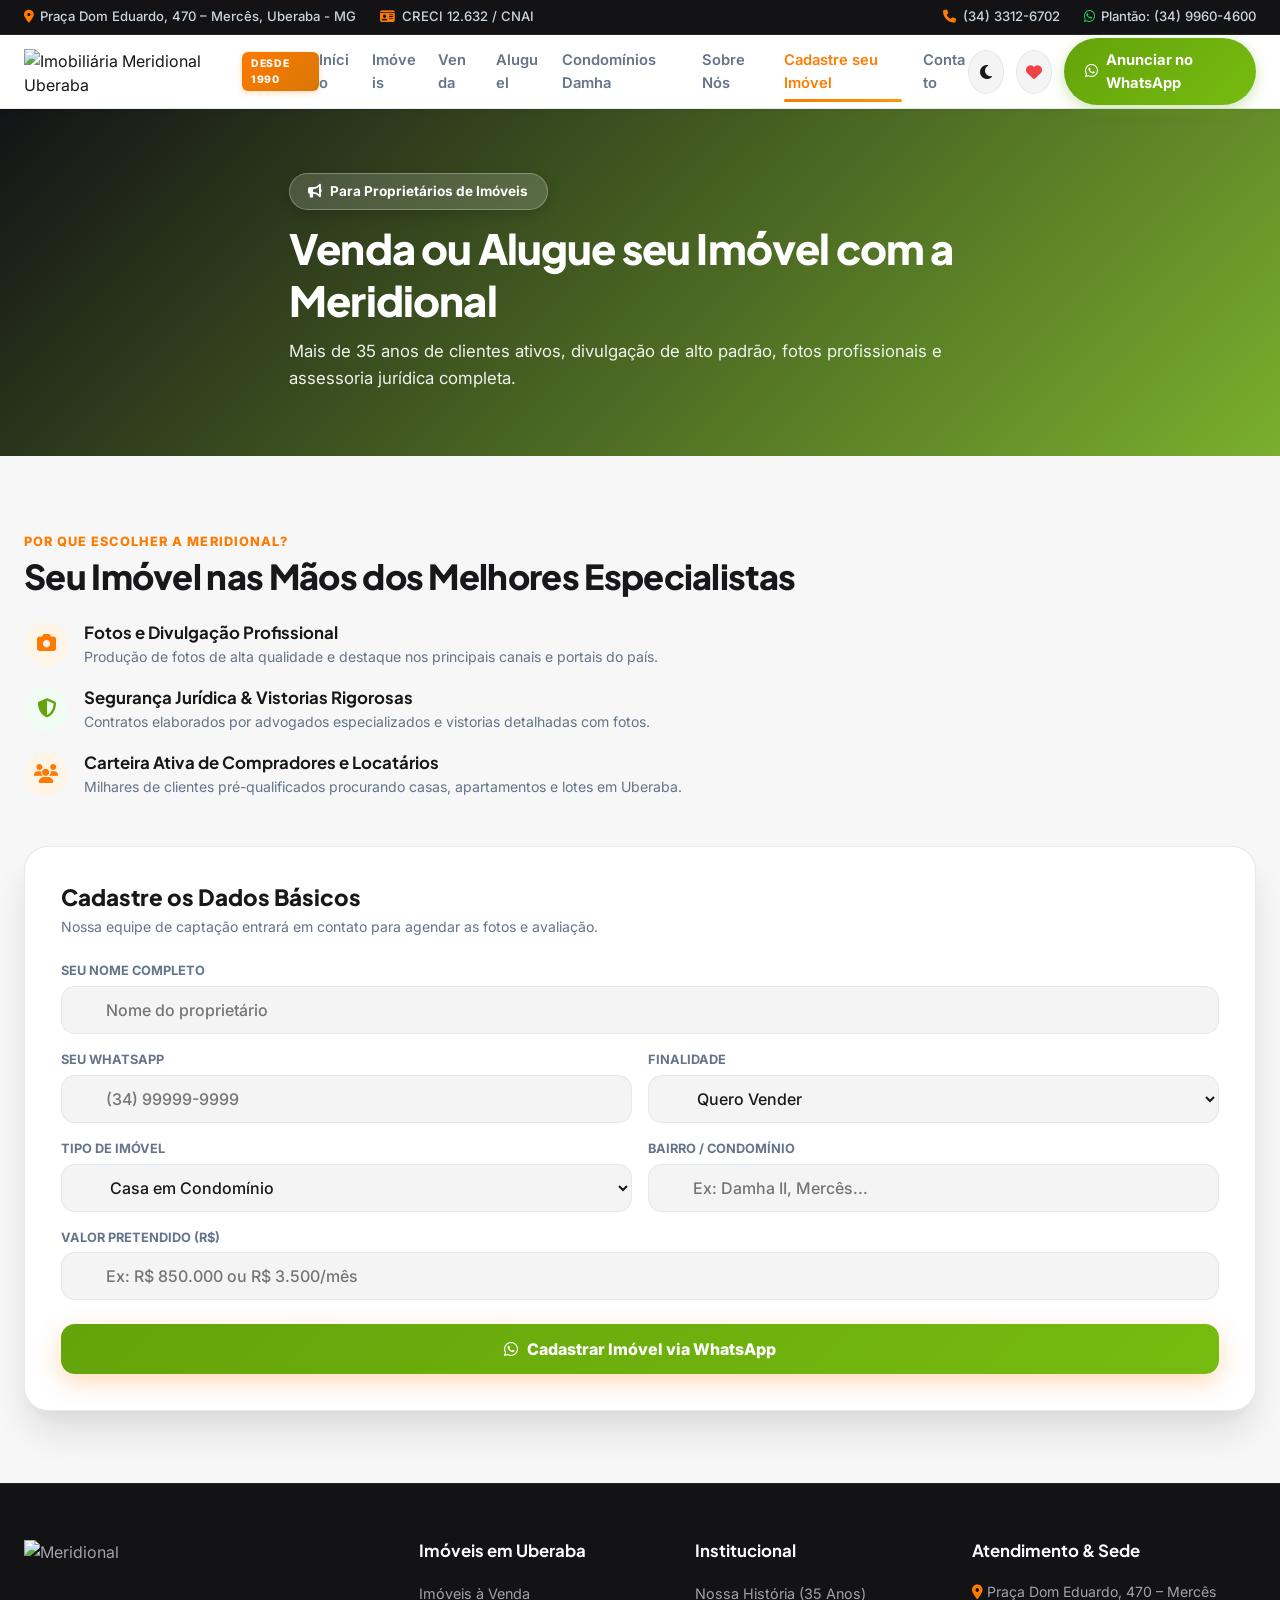
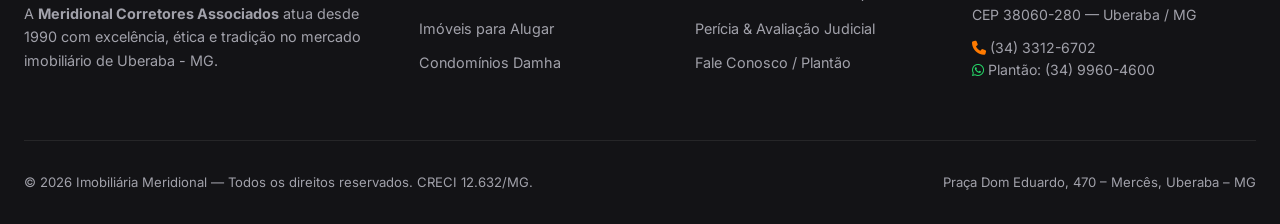
==== commit 1d237d93: "fix(responsive): prevent auto-zoom on iOS/Android inputs, fix horizontal overflow/screen fuga, add v" ====
--- a/anunciar.html
+++ b/anunciar.html
@@ -2,7 +2,7 @@
 <html lang="pt-BR">
 <head>
   <meta charset="UTF-8" />
-  <meta name="viewport" content="width=device-width, initial-scale=1.0, maximum-scale=5.0" />
+  <meta name="viewport" content="width=device-width, initial-scale=1.0, maximum-scale=5.0, viewport-fit=cover" />
   <meta name="theme-color" content="#FF7A00" />
   <title>Cadastre seu Imóvel | Imobiliária Meridional Uberaba</title>
 
--- a/css/styles.css
+++ b/css/styles.css
@@ -86,17 +86,21 @@
   --shadow-glow: 0 8px 24px rgba(255, 122, 0, 0.4);
 }
 
-/* Reset & Base */
+/* Reset & Base com Blindagem de Responsividade */
 *, *::before, *::after {
   box-sizing: border-box;
   margin: 0;
   padding: 0;
   -webkit-tap-highlight-color: transparent;
+  -webkit-text-size-adjust: 100%;
 }
 
 html {
   font-size: 16px;
   scroll-behavior: smooth;
+  width: 100%;
+  max-width: 100%;
+  overflow-x: hidden;
 }
 
 body {
@@ -104,9 +108,14 @@
   background-color: var(--bg-main);
   color: var(--text-main);
   line-height: 1.5;
+  width: 100%;
+  max-width: 100%;
   overflow-x: hidden;
-  padding-bottom: var(--bottom-nav-height);
+  position: relative;
+  padding-bottom: calc(var(--bottom-nav-height) + env(safe-area-inset-bottom, 0px) + 1rem);
   transition: background-color 0.3s ease, color 0.3s ease;
+  overflow-wrap: break-word;
+  word-break: break-word;
 }
 
 @media (min-width: 1024px) {
@@ -115,17 +124,19 @@
   }
 }
 
-img {
+img, video, iframe {
   max-width: 100%;
   height: auto;
   display: block;
 }
 
+/* Prevenção de Zoom Automático Indesejado no iOS/Safari/Android */
 button, input, select, textarea {
   font-family: inherit;
-  font-size: 1rem;
+  font-size: 16px !important; /* Mínimo 16px impede o zoom-in automático do iOS */
   border: none;
   outline: none;
+  max-width: 100%;
 }
 
 button {
@@ -143,6 +154,8 @@
   font-weight: 700;
   color: var(--text-main);
   line-height: 1.25;
+  overflow-wrap: break-word;
+  word-break: break-word;
 }
 
 .container {
@@ -150,13 +163,21 @@
   max-width: 1280px;
   margin-left: auto;
   margin-right: auto;
-  padding-left: 1.25rem;
-  padding-right: 1.25rem;
+  padding-left: 1rem;
+  padding-right: 1rem;
+  box-sizing: border-box;
+}
+
+@media (min-width: 768px) {
+  .container {
+    padding-left: 1.5rem;
+    padding-right: 1.5rem;
+  }
 }
 
 .section-padding {
-  padding-top: 3rem;
-  padding-bottom: 3rem;
+  padding-top: 2.5rem;
+  padding-bottom: 2.5rem;
 }
 
 @media (min-width: 768px) {
@@ -422,17 +443,12 @@
 .hero-section {
   position: relative;
   background: linear-gradient(135deg, rgba(19, 19, 22, 0.94) 0%, rgba(255, 122, 0, 0.82) 100%), url('https://meridional.imb.br/img_slyde.php?img=banners/slyde-1.jpg&width=1200&height=420') center/cover no-repeat;
-  padding-top: 3rem;
-  padding-bottom: 4rem;
+  padding-top: clamp(2rem, 5vw, 4.5rem);
+  padding-bottom: clamp(3rem, 6vw, 5.5rem);
   color: #fff;
   border-bottom: 1px solid rgba(255, 255, 255, 0.1);
-}
-
-@media (min-width: 768px) {
-  .hero-section {
-    padding-top: 4.5rem;
-    padding-bottom: 5.5rem;
-  }
+  width: 100%;
+  overflow: hidden;
 }
 
 .hero-pill {
@@ -445,36 +461,33 @@
   border: 1px solid rgba(255, 255, 255, 0.28);
   padding: 0.45rem 1.15rem;
   border-radius: var(--radius-full);
-  font-size: 0.85rem;
+  font-size: clamp(0.75rem, 2vw, 0.85rem);
   font-weight: 700;
   margin-bottom: 1.25rem;
   color: #fff;
   box-shadow: 0 4px 12px rgba(0, 0, 0, 0.15);
+  max-width: 100%;
 }
 
 .hero-title {
-  font-size: 2.25rem;
+  font-size: clamp(1.85rem, 5.5vw, 3.25rem);
   font-weight: 800;
-  line-height: 1.15;
+  line-height: 1.18;
   color: #fff;
   margin-bottom: 0.85rem;
   letter-spacing: -0.03em;
   text-shadow: 0 2px 8px rgba(0, 0, 0, 0.2);
-}
-
-@media (min-width: 768px) {
-  .hero-title {
-    font-size: 3.4rem;
-  }
+  word-break: break-word;
 }
 
 .hero-subtitle {
-  font-size: 1.05rem;
+  font-size: clamp(0.95rem, 2.5vw, 1.15rem);
   color: rgba(255, 255, 255, 0.92);
   max-width: 680px;
   margin-bottom: 2rem;
   line-height: 1.6;
   text-shadow: 0 1px 4px rgba(0, 0, 0, 0.15);
+  word-break: break-word;
 }
 
 /* Search Card & Autocomplete */
@@ -818,7 +831,8 @@
 
 /* Property Card */
 .property-card-horizontal {
-  flex: 0 0 295px;
+  flex: 0 0 clamp(260px, 80vw, 335px);
+  max-width: calc(100vw - 2rem);
   scroll-snap-align: start;
   background: var(--bg-card);
   border: 1px solid var(--border-light);
@@ -833,6 +847,7 @@
 @media (min-width: 768px) {
   .property-card-horizontal {
     flex: 0 0 335px;
+    max-width: 360px;
   }
 }
 
@@ -2002,23 +2017,25 @@
 
 .property-fees-row {
   display: flex;
-  gap: 1.5rem;
+  flex-wrap: wrap;
+  gap: 0.5rem 1.25rem;
   margin-top: 0.35rem;
   color: var(--text-muted);
-  font-size: 0.9rem;
+  font-size: 0.88rem;
   font-weight: 600;
 }
 
 .property-specs-grid-lg {
   display: grid;
   grid-template-columns: repeat(2, 1fr);
-  gap: 1rem;
+  gap: 0.75rem;
   margin-bottom: 2rem;
 }
 
 @media (min-width: 640px) {
   .property-specs-grid-lg {
     grid-template-columns: repeat(4, 1fr);
+    gap: 1rem;
   }
 }
 
@@ -2026,7 +2043,7 @@
   background: var(--bg-card-subtle);
   border: 1px solid var(--border-light);
   border-radius: var(--radius-md);
-  padding: 1rem 0.75rem;
+  padding: 0.85rem 0.65rem;
   display: flex;
   flex-direction: column;
   align-items: center;
@@ -2040,7 +2057,7 @@
 }
 
 .spec-box-val {
-  font-size: 1.15rem;
+  font-size: 1.1rem;
   font-weight: 800;
   color: var(--text-main);
 }
@@ -2083,13 +2100,19 @@
 .agent-contact-card {
   background: var(--bg-card);
   border-radius: var(--radius-xl);
-  padding: 1.75rem;
+  padding: 1.5rem;
   border: 1px solid var(--border-light);
   box-shadow: var(--shadow-lg);
   position: sticky;
   top: calc(var(--header-height) + 1.5rem);
 }
 
+@media (min-width: 768px) {
+  .agent-contact-card {
+    padding: 1.75rem;
+  }
+}
+
 .agent-profile-row {
   display: flex;
   align-items: center;
@@ -2098,15 +2121,16 @@
 }
 
 .agent-avatar {
-  width: 64px;
-  height: 64px;
+  width: 60px;
+  height: 60px;
   border-radius: 50%;
   object-fit: cover;
   border: 2px solid var(--primary);
+  flex-shrink: 0;
 }
 
 .agent-name {
-  font-size: 1.15rem;
+  font-size: 1.1rem;
   font-weight: 800;
   color: var(--text-main);
 }
@@ -2170,16 +2194,19 @@
 /* Sticky Mobile Bottom CTA Bar on Property Page */
 .property-sticky-mobile-cta {
   position: fixed;
-  bottom: var(--bottom-nav-height);
+  bottom: calc(var(--bottom-nav-height) + env(safe-area-inset-bottom, 0px));
   left: 0;
   right: 0;
+  width: 100%;
+  max-width: 100vw;
+  box-sizing: border-box;
   background: var(--bg-card);
   border-top: 1px solid var(--border-light);
-  padding: 0.75rem 1.25rem;
+  padding: 0.65rem 1rem;
   display: flex;
   align-items: center;
   justify-content: space-between;
-  gap: 1rem;
+  gap: 0.65rem;
   z-index: 990;
   box-shadow: 0 -4px 16px rgba(0, 0, 0, 0.08);
 }
@@ -2193,25 +2220,75 @@
 .sticky-price-info {
   display: flex;
   flex-direction: column;
+  min-width: 0;
 }
 
 .sticky-price-label {
-  font-size: 0.7rem;
+  font-size: 0.68rem;
   color: var(--text-muted);
   text-transform: uppercase;
   font-weight: 700;
+  white-space: nowrap;
 }
 
 .sticky-price-val {
-  font-size: 1.2rem;
+  font-size: 1.15rem;
   font-weight: 800;
   color: var(--primary);
   font-family: var(--font-heading);
+  white-space: nowrap;
+  overflow: hidden;
+  text-overflow: ellipsis;
 }
 
 .sticky-action-buttons {
   display: flex;
-  gap: 0.5rem;
+  gap: 0.45rem;
+  flex-shrink: 0;
+}
+
+.btn-sticky-call {
+  height: 42px;
+  padding: 0 0.75rem;
+  background: var(--bg-card-subtle);
+  color: var(--text-main);
+  border: 1px solid var(--border-light);
+  border-radius: var(--radius-md);
+  font-weight: 700;
+  font-size: 0.85rem;
+  display: flex;
+  align-items: center;
+  gap: 0.35rem;
+  white-space: nowrap;
+}
+
+.btn-sticky-whatsapp {
+  height: 42px;
+  padding: 0 0.95rem;
+  background: #25D366;
+  color: #fff;
+  border-radius: var(--radius-md);
+  font-weight: 800;
+  font-size: 0.85rem;
+  display: flex;
+  align-items: center;
+  gap: 0.4rem;
+  box-shadow: 0 3px 10px rgba(37, 211, 102, 0.3);
+  white-space: nowrap;
+}
+
+@media (max-width: 360px) {
+  .btn-sticky-call span, .btn-sticky-whatsapp span {
+    display: none;
+  }
+  .btn-sticky-call {
+    width: 42px;
+    padding: 0;
+    justify-content: center;
+  }
+  .btn-sticky-whatsapp {
+    padding: 0 0.75rem;
+  }
 }
 
 .btn-sticky-call {
